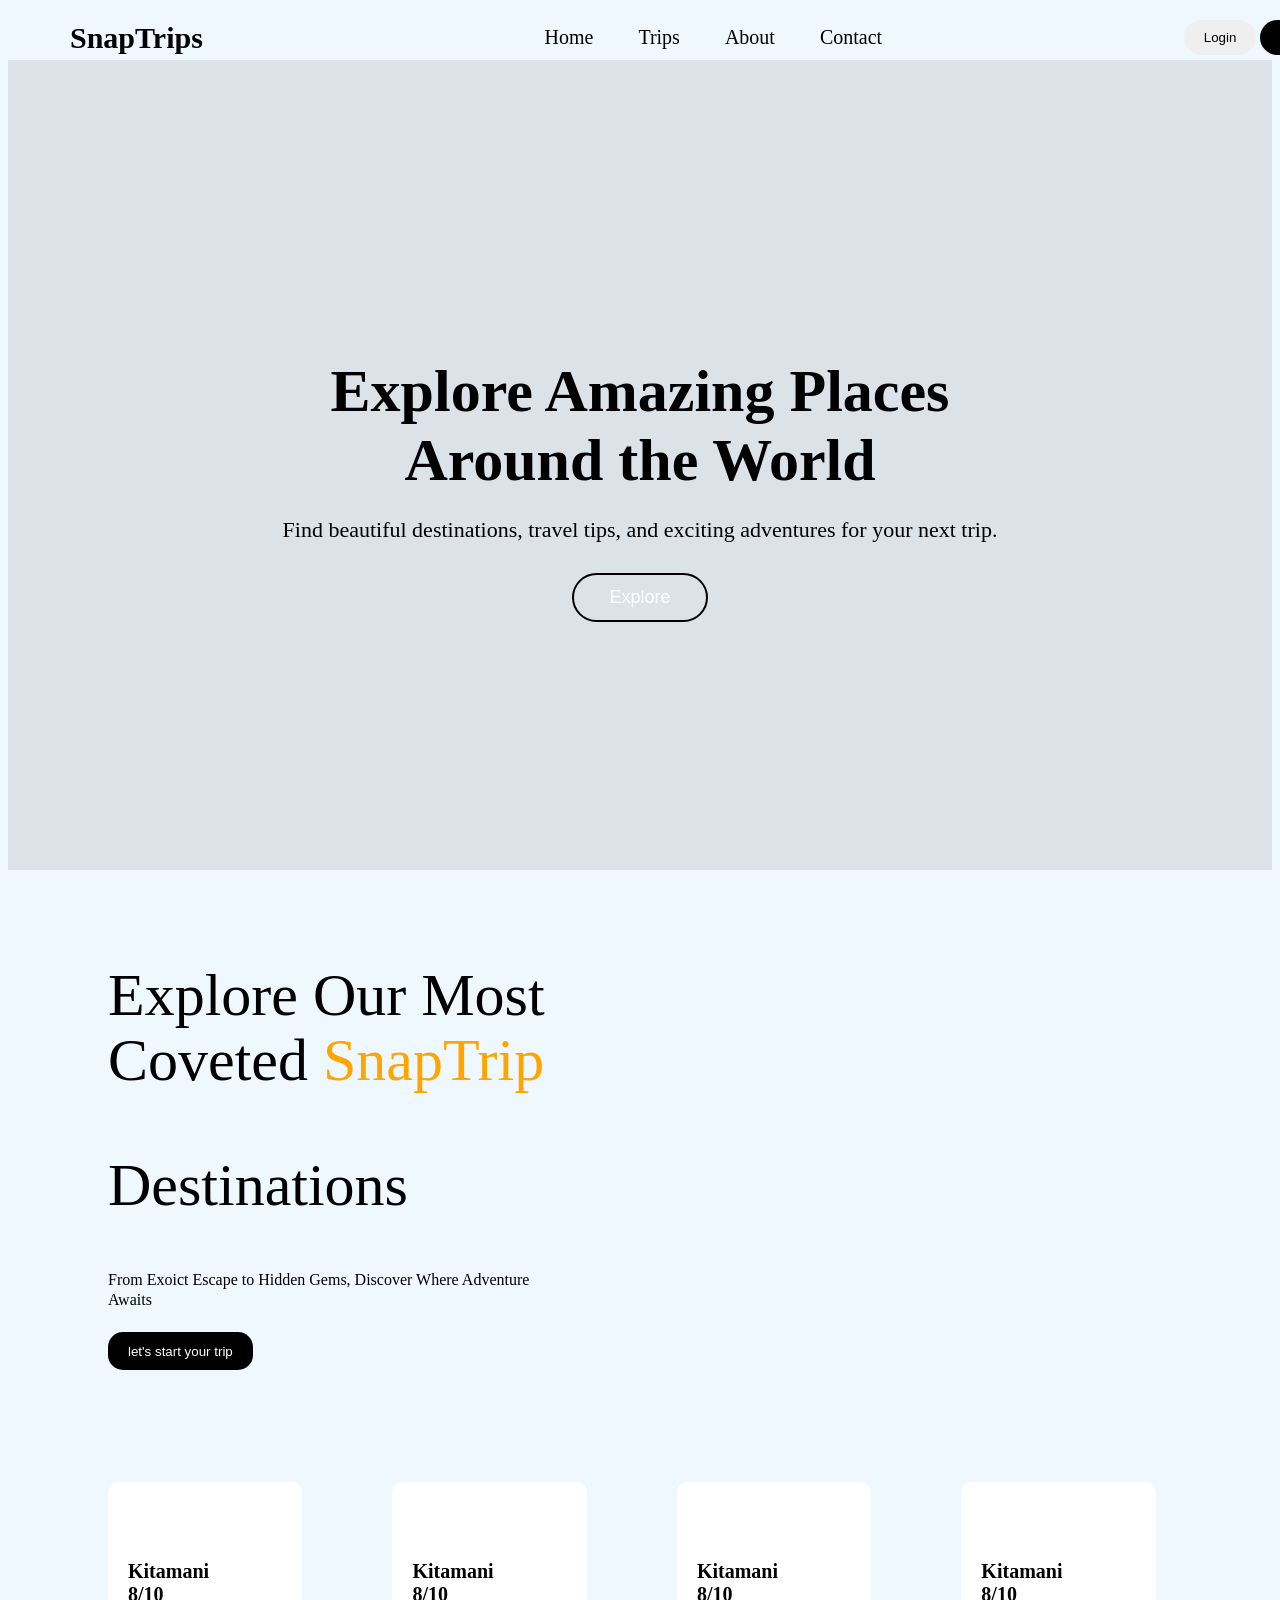
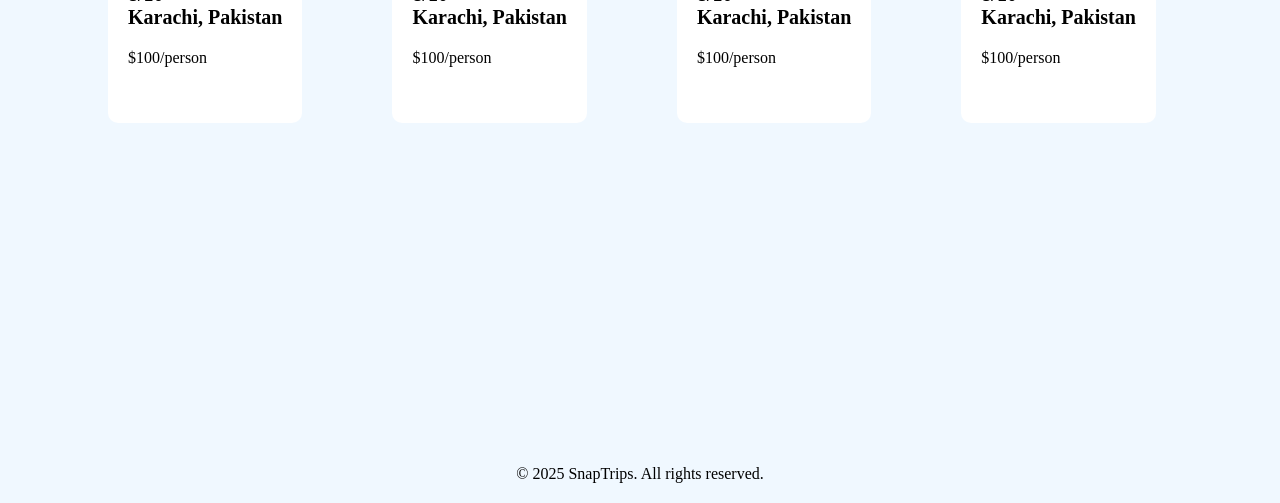
==== index.html @ 5f25405c "project done" ====
<!DOCTYPE html>
<html lang="en">

<head>
    <meta charset="UTF-8">
    <meta name="viewport" content="width=device-width, initial-scale=1.0">
    <title>SnapTrips</title>
    <link rel="stylesheet" href="style.css">
    <link rel="stylesheet" href="https://cdnjs.cloudflare.com/ajax/libs/font-awesome/7.0.1/css/all.min.css" integrity="sha512-2SwdPD6INVrV/lHTZbO2nodKhrnDdJK9/kg2XD1r9uGqPo1cUbujc+IYdlYdEErWNu69gVcYgdxlmVmzTWnetw==" crossorigin="anonymous" referrerpolicy="no-referrer" />
</head>

<body>

    <!-- Navbar -->
    <nav id="home">
        <div class="logo" > <id></id>SnapTrips</div>

        <ul class="nav-links">
            <li><a href="#home">Home</a></li>
            <li><a href="#trips">Trips</a></li>
            <li><a href="#about">About</a></li>
            <li><a href="contact.html">Contact</a></li>
        </ul>

        <div class="buttons">
            <button class="login">Login</button>
            <button class="register">Register</button>
        </div>
    </nav>

    <!-- Hero Section-->
    <section class="hero">
        <div class="overlay"></div>

        <div class="content">
            <h1>Explore Amazing Places Around the World</h1>
            <p>
                Find beautiful destinations, travel tips, and exciting
                adventures for your next trip.
            </p>
            <button>Explore</button>
        </div>
    </section>
    <content>
        <div class="content2" id="about">
            <p class="heading">Explore Our Most Coveted </p>
            <p class="superheading">SnapTrip</p> <br>
            <p class="destinations"> Destinations</p>
            <p class="para">From Exoict Escape to Hidden Gems, Discover Where Adventure  <br>Awaits</p>
            <button class="btn1"><i class="fa-solid fa-bullhorn" style="color: white; font-size: 16px;"></i> let's start your trip</button>

        </div>
    </content>
    <div class="cards" id="trips">

        <figure class="img">
            <img src="https://dynamic-media-cdn.tripadvisor.com/media/photo-o/25/d5/96/2a/roomy-daastaan.jpg?w=1200&h=-1&s=1ٖ"
                alt="" width="300px">
            <figcaption class="caption">
                <p style="font-size: 20px; font-weight: bold;">Kitamani <br> <i class="fa-duotone fa-solid fa-star" style="--fa-secondary-color: hsl(60, 100%, 50%);"></i><i class="fa-duotone fa-solid fa-star" style="--fa-secondary-color: hsl(60, 100%, 50%);"></i><i class="fa-duotone fa-solid fa-star" style="--fa-secondary-color: hsl(60, 100%, 50%);"></i><i class="fa-duotone fa-solid fa-star" style="--fa-secondary-color: hsl(60, 100%, 50%);"></i><i class="fa-solid fa-star-half-stroke"></i>
               8/10 <br>
                Karachi, Pakistan</p>
               <p> $100/person</p>
            </figcaption>
        </figure>
   

        <figure class="img">
            <img src="https://dynamic-media-cdn.tripadvisor.com/media/photo-o/25/d5/96/2a/roomy-daastaan.jpg?w=1200&h=-1&s=1"
                alt="" width="300px">
            <figcaption class="caption">
                <p style="font-size: 20px; font-weight: bold;">Kitamani <br>
                    <i class="fa-duotone fa-solid fa-star" style="--fa-secondary-color: hsl(60, 100%, 50%);"></i><i class="fa-duotone fa-solid fa-star" style="--fa-secondary-color: hsl(60, 100%, 50%);"></i><i class="fa-duotone fa-solid fa-star" style="--fa-secondary-color: hsl(60, 100%, 50%);"></i><i class="fa-duotone fa-solid fa-star" style="--fa-secondary-color: hsl(60, 100%, 50%);"></i><i class="fa-solid fa-star-half-stroke"></i>
               8/10 <br>
                Karachi, Pakistan</p>
               <p> $100/person</p>
            </figcaption>
        </figure>
   

        <figure class="img">
            <img src="https://dynamic-media-cdn.tripadvisor.com/media/photo-o/25/d5/96/2a/roomy-daastaan.jpg?w=1200&h=-1&s=1"
                alt="" width="300px">
            <figcaption class="caption">
                <p style="font-size: 20px; font-weight: bold;">Kitamani <br>
                    <i class="fa-duotone fa-solid fa-star" style="--fa-secondary-color: hsl(60, 100%, 50%);"></i><i class="fa-duotone fa-solid fa-star" style="--fa-secondary-color: hsl(60, 100%, 50%);"></i><i class="fa-duotone fa-solid fa-star" style="--fa-secondary-color: hsl(60, 100%, 50%);"></i><i class="fa-duotone fa-solid fa-star" style="--fa-secondary-color: hsl(60, 100%, 50%);"></i><i class="fa-solid fa-star-half-stroke"></i>
               8/10 <br>
                Karachi, Pakistan</p>
               <p> $100/person</p>
            </figcaption>
        </figure>
   

        <figure class="img">
            <img src="https://dynamic-media-cdn.tripadvisor.com/media/photo-o/25/d5/96/2a/roomy-daastaan.jpg?w=1200&h=-1&s=1"
                alt="" width="300px">
            <figcaption class="caption">
                <p style="font-size: 20px; font-weight: bold;">Kitamani <br>
              <i class="fa-duotone fa-solid fa-star" style="--fa-secondary-color: hsl(60, 100%, 50%);"></i><i class="fa-duotone fa-solid fa-star" style="--fa-secondary-color: hsl(60, 100%, 50%);"></i><i class="fa-duotone fa-solid fa-star" style="--fa-secondary-color: hsl(60, 100%, 50%);"></i><i class="fa-duotone fa-solid fa-star" style="--fa-secondary-color: hsl(60, 100%, 50%);"></i><i class="fa-solid fa-star-half-stroke"></i> 8/10 <br>
                Karachi, Pakistan</p>
               <p> $100/person</p>
            </figcaption>
        </figure>
    </div>
    <footer class="footer">
        <div><p><i class="fa-brands fa-facebook"></i> <i class="fa-brands fa-instagram"></i> <i class="fa-brands fa-linkedin"></i></p>
            <p>© 2025 SnapTrips. All rights reserved.</p>
        </div>
    </footer>

</body>

</html>
---- style.css ----
f* {
    padding: 0%;
    margin: 0%;
    box-sizing: border-box;
    font-family: 'Segoe UI', Tahoma, Geneva, Verdana, sans-serif
}

body {
    overflow-x: hidden;
    background-color: aliceblue;

}

nav {

    display: flex;
    justify-content: space-between;
    align-items: center;
    padding: 10px 70px;
    background: transparent;
    position: fixed;
    top: 0%;
    left: 0%;
    width: 100%;
    z-index: 10000;

}

.logo {
    font-size: 30px;
    font-weight: bold;
}

.nav-links {
    list-style: none;
    display: flex;
    gap: 45px;
}

.nav-links a {
    text-decoration: none;
    color: black;
    font-size: 20px;
}

.buttons button {
    padding: 10px 20px;
    border-radius: 20px;
    border: none;
    cursor: pointer;
}

.register {
    background: #000;
    color: white;
}

.hero {
    height: 90vh;
    background: url("https://dynamic-media-cdn.tripadvisor.com/media/photo-o/2c/88/ae/f6/view.jpg?w=900&h=500&s=1") center/cover no-repeat;
    position: relative;
    display: flex;
    justify-content: center;
    align-items: center;
    text-align: center;
    margin-top: 60px;

}

.overlay {
    position: absolute;
    width: 100%;
    height: 100%;
    background: rgba(0, 0, 0, 0.088);
}

.content {
    color: rgb(0, 0, 0);
    position: relative;
    max-width: 800px;
    z-index: 1;

}

.content h1 {
    font-size: 60px;
    margin-bottom: 20px;
}

.content p {
    font-size: 22px;

    margin-bottom: 30px;
}

.content button {
    padding: 12px 35px;
    font-size: 18px;
    border: 2px solid rgb(0, 0, 0);
    background: transparent;
    color: rgb(255, 255, 255);
    border-radius: 30px;
    cursor: pointer;
    transition: 0.3s;
}

.content2 {
    background-color: none;
    padding: 100PX 100px;
    padding-right: 0px;

    margin-right: 700px;
    line-height: 50px;

}

.heading {
    font-size: 60px;
    display: inline;

}

.superheading {
    font-size: 60px;
    color: orange;
    display: inline;
}

.destinations {
    font-size: 60px;

}

.para {
    line-height: 20px;
    margin-top: 30px;
}

.btn1 {
    padding: 10px 20px;
    background-color: #000;
    color: white;
    border: none;
    border-radius: 15px;
    cursor: pointer;
}

.img {
    border-radius: 10px;
    padding: ;
    display: inline-block;
    margin-left: 50px;
    position: relative;
    top: -60px;
    background-color: white;
}

.caption {
    padding: 40px 20px;

}

.cards {
    display: flex;
    align-items: center;
    margin: 50px;

}

.footer {
    text-align: center;
    margin-bottom: 20px;
    padding-top: 200px;
}

.fa-duotone {
    color: gold;
    font-size: 20px;
}

.fa-solid {
    color: gold;
    font-size: 20px;
}
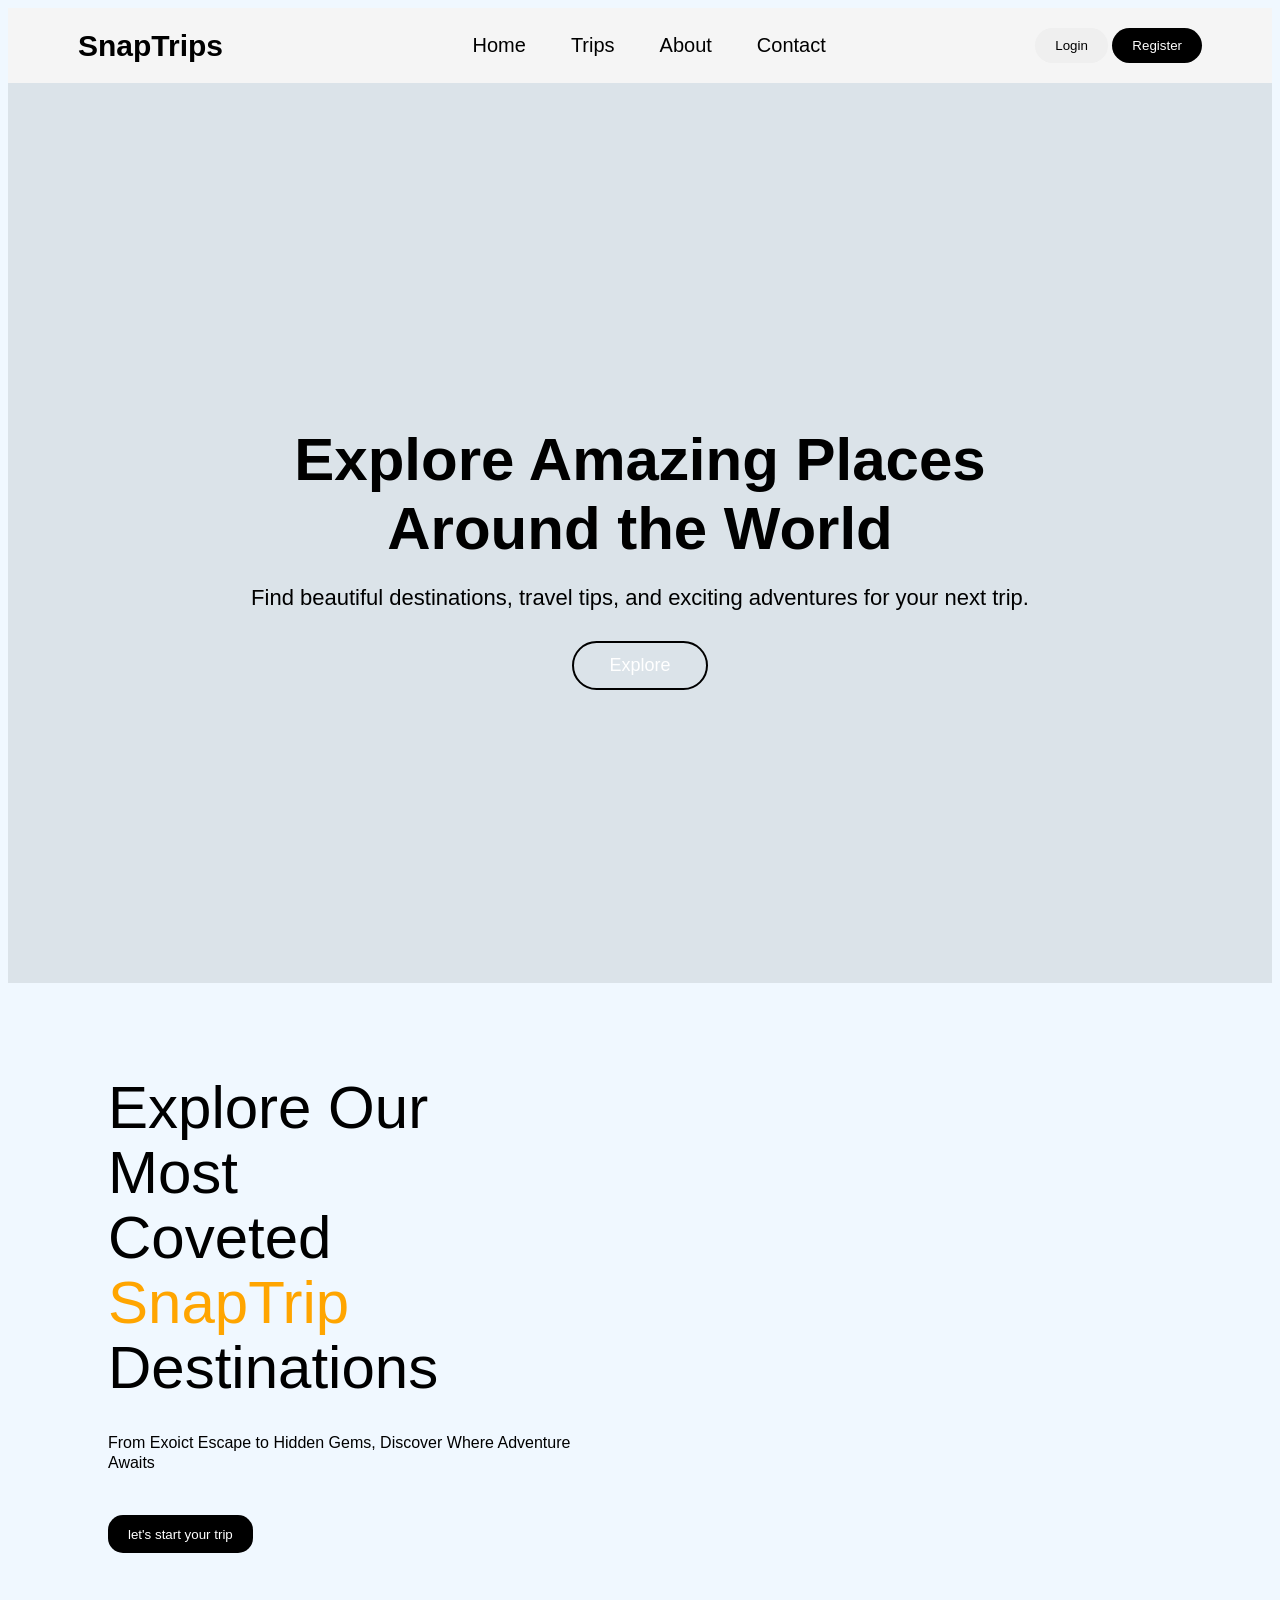
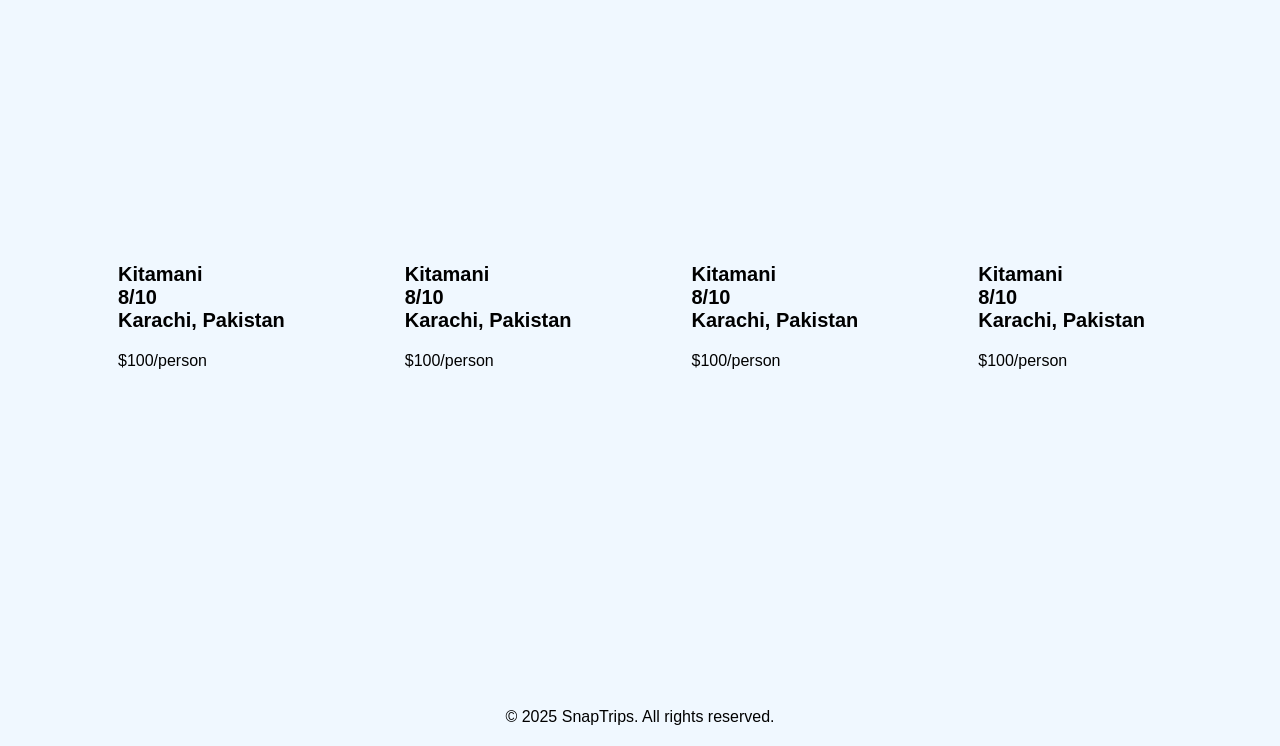
==== commit f0ee5005: "done" ====
--- a/index.html
+++ b/index.html
@@ -43,7 +43,7 @@
     </section>
     <content>
         <div class="content2" id="about">
-            <p class="heading">Explore Our Most Coveted </p>
+            <p class="heading">Explore Our Most <br> Coveted </p>
             <p class="superheading">SnapTrip</p> <br>
             <p class="destinations"> Destinations</p>
             <p class="para">From Exoict Escape to Hidden Gems, Discover Where Adventure  <br>Awaits</p>
@@ -54,7 +54,7 @@
     <div class="cards" id="trips">
 
         <figure class="img">
-            <img src="https://dynamic-media-cdn.tripadvisor.com/media/photo-o/25/d5/96/2a/roomy-daastaan.jpg?w=1200&h=-1&s=1ٖ"
+            <img src="https://dynamic-media-cdn.tripadvisor.com/media/photo-o/25/d5/96/2a/roomy-daastaan.jpg?w=1200&h=-1&s=1"
                 alt="" width="300px">
             <figcaption class="caption">
                 <p style="font-size: 20px; font-weight: bold;">Kitamani <br> <i class="fa-duotone fa-solid fa-star" style="--fa-secondary-color: hsl(60, 100%, 50%);"></i><i class="fa-duotone fa-solid fa-star" style="--fa-secondary-color: hsl(60, 100%, 50%);"></i><i class="fa-duotone fa-solid fa-star" style="--fa-secondary-color: hsl(60, 100%, 50%);"></i><i class="fa-duotone fa-solid fa-star" style="--fa-secondary-color: hsl(60, 100%, 50%);"></i><i class="fa-solid fa-star-half-stroke"></i>
--- a/style.css
+++ b/style.css
@@ -2,12 +2,12 @@
     padding: 0%;
     margin: 0%;
     box-sizing: border-box;
-    font-family: 'Segoe UI', Tahoma, Geneva, Verdana, sans-serif
 }
 
 body {
     overflow-x: hidden;
     background-color: aliceblue;
+    font-family: 'Segoe UI', Tahoma, Geneva, Verdana, sans-serif
 
 }
 
@@ -17,11 +17,8 @@
     justify-content: space-between;
     align-items: center;
     padding: 10px 70px;
-    background: transparent;
-    position: fixed;
-    top: 0%;
-    left: 0%;
-    width: 100%;
+    background-color: whitesmoke;
+   
     z-index: 10000;
 
 }
@@ -56,14 +53,14 @@
 }
 
 .hero {
-    height: 90vh;
+    height: 100vh;
     background: url("https://dynamic-media-cdn.tripadvisor.com/media/photo-o/2c/88/ae/f6/view.jpg?w=900&h=500&s=1") center/cover no-repeat;
     position: relative;
     display: flex;
     justify-content: center;
     align-items: center;
     text-align: center;
-    margin-top: 60px;
+   
 
 }
 
@@ -128,12 +125,16 @@
 
 .destinations {
     font-size: 60px;
+    position: relative;
+    bottom: 60px;
 
 }
 
 .para {
     line-height: 20px;
     margin-top: 30px;
+     position: relative;
+    bottom: 80px;
 }
 
 .btn1 {
@@ -143,6 +144,9 @@
     border: none;
     border-radius: 15px;
     cursor: pointer;
+     position: relative;
+    bottom: 60px;
+}
 }
 
 .img {
